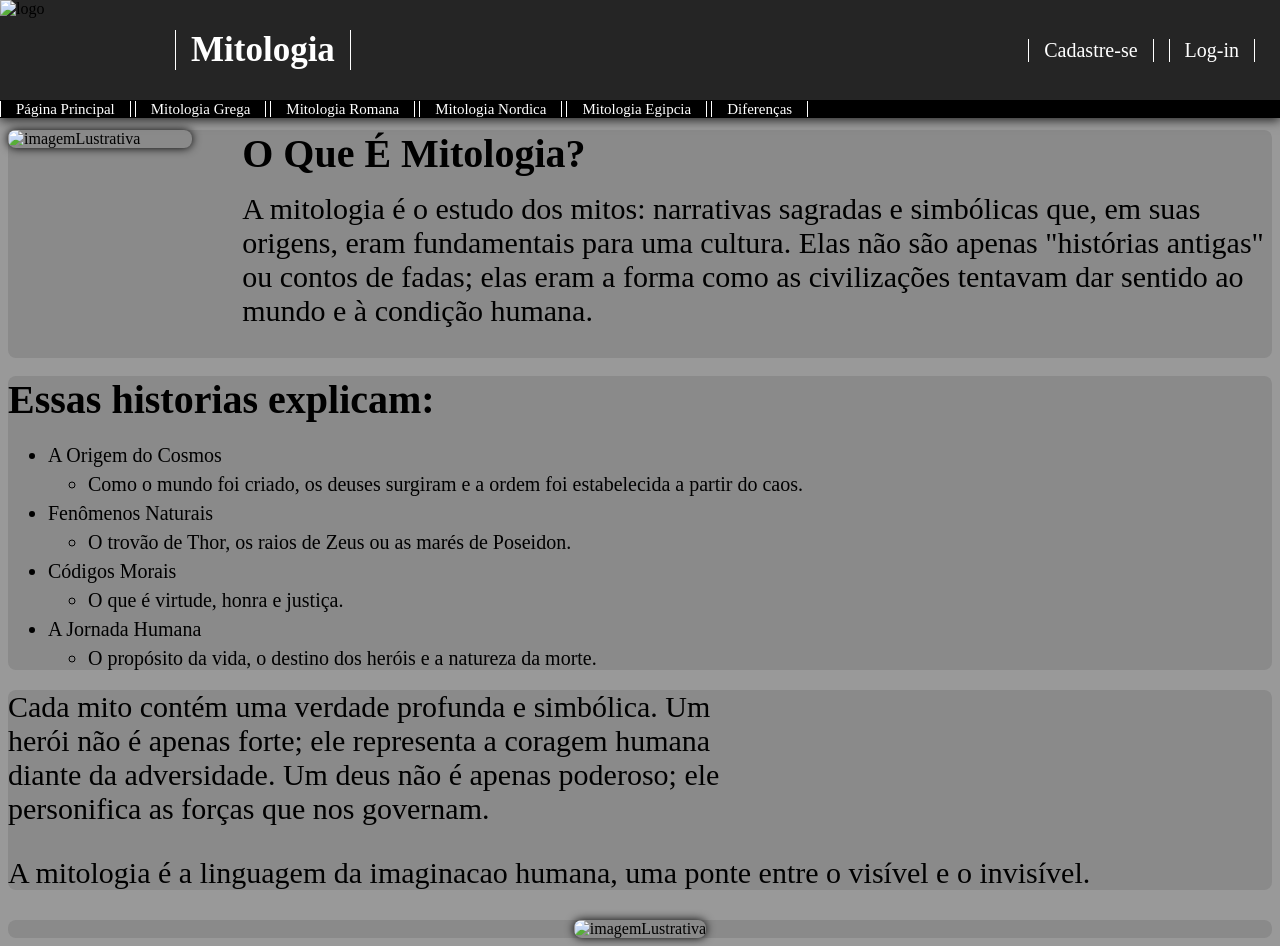
==== index.html @ 850090e5 "Add files via upload" ====
<!DOCTYPE html>
<html lang="pt-br">

<head>
    <meta charset="UTF-8">
    <meta name="viewport" content="width=device-width, initial-scale=1.0">
    <link rel="stylesheet" href="folhadeestilo.css">
    <title>Pagina inicial</title>
</head>

<body>
    <div class="position">
        <header>
            <img src="Imagens/imagem.png" alt="logo" class="logo">
            <h1>
                Mitologia
            </h1>
            <a href="cadLogin.html" class="cadastro">Cadastre-se</a>
            <a href="login.html" class="login">Log-in</a>
        </header>
        <nav>
            <a href="index.html">Página Principal</a>
            <a href="pag1.html">Mitologia Grega</a>
            <a href="pag2.html">Mitologia Romana</a>
            <a href="pag3.html">Mitologia Nordica</a>
            <a href="pag4.html">Mitologia Egipcia</a>
            <a href="pag5.html">Diferenças</a>
        </nav>
    </div>
    <main>
        <div class="caixona">
            <img src="Imagens/Mitologia.png" alt="imagemLustrativa" class="imagemIndex">
            <div>
                <h2>
                    O Que É Mitologia?
                </h2>
                <p class="pindex">
                    A mitologia é o estudo dos mitos: narrativas sagradas e simbólicas que, em suas origens, eram
                    fundamentais para uma cultura. Elas não são apenas "histórias antigas" ou contos de fadas; elas eram
                    a forma como as civilizações tentavam dar sentido ao mundo e à condição humana.
                </p>

            </div>
        </div>
        <br>
        <div class="background">
            <h2>
                Essas historias explicam:
            </h2>
            <ul class="pindex2">
                <li>
                    A Origem do Cosmos
                    <ul>
                        <li>
                            Como o mundo foi criado, os deuses surgiram e a ordem foi estabelecida a partir do caos.
                        </li>
                    </ul>
                </li>
                <li>
                    Fenômenos Naturais
                    <ul>
                        <li>
                            O trovão de Thor, os raios de Zeus ou as marés de Poseidon.
                        </li>
                    </ul>
                </li>
                <li>
                    Códigos Morais
                    <ul>
                        <li>
                            O que é virtude, honra e justiça.
                        </li>
                    </ul>
                </li>
                <li>
                    A Jornada Humana
                    <ul>
                        <li>
                            O propósito da vida, o destino dos heróis e a natureza da morte.
                        </li>
                    </ul>
                </li>
            </ul>
        </div>
        <div class="background">
            <p class="pindex" style="width: 60%;">
                Cada mito contém uma verdade profunda e simbólica. Um herói não é apenas forte; ele representa a coragem
                humana diante da adversidade. Um deus não é apenas poderoso; ele personifica as forças que nos governam.
            </p>
            <p style="font-family: fontPrincipal; font-size: 30px;">
                A mitologia é a linguagem da imaginacao humana, uma ponte entre o visível e o invisível.
            </p>
        </div>
        <div style="text-align: center;" class="background">
            <img src="Imagens/imagemFinalindex.jpg" alt="imagemLustrativa" style="width: 800px; border-radius: 8px;">
        </div>
    </main>
</body>

</html>
---- folhadeestilo.css ----
@font-face {
    font-family: 'fontPrincipal';
    src: url(fontes/GelioPasteli-zylD.ttf);
}

@font-face {
    font-family: 'fontTexto';
    src: url(fontes/Mount\ Olympus.otf);
}

@font-face {
    font-family: 'fontTexto2';
    src: url(fontes/Romanicum\ Regular.ttf);
}

.caixaPrincipal {
    display: flex;
    align-items: start;
    gap: 10px;
}

.imagemDif {
    margin-left: auto;
}

.table {
    box-shadow: 0px 0px 15px 0px rgb(75, 79, 82);
    border-collapse: collapse;
    color: white;
}

.table td {
    background-color: black;
    max-width: 130px;
    padding: 4px;
    border: 1px solid white;
    font-family: Arial;
}

.table td:hover {
    background-color: rgb(37, 37, 37);
    border-radius: 8px;
    transform: scale(1.1);
    transition: 0.4s;

}

.table th {
    padding: 8px;
    font-family: fontTexto2;
    background-color: rgb(0, 0, 0);
    border: 1px solid rgb(255, 255, 255)
}

body {
    background-color: rgb(153, 153, 153);
}

.background {
    background-color: rgb(138, 138, 138);
    border-radius: 8px;
}

.background img {
    box-shadow: 0px 0px 10px 0px black;
}

.caixona {
    background-color: rgb(138, 138, 138);
    border-radius: 8px;
    display: flex;
    align-items: flex-start;
    gap: 50px;
}

.caixona img {
    box-shadow: 0px 0px 10px 0px black;
}

li {
    padding-top: 6px;
}

main {
    margin-bottom: auto;
    margin-top: 130px;
}

.imagemEgipcia,
.imagemNordica,
.imagemRomana,
.imagemGrecia,
.imagemIndex {
    border-radius: 8px;
    width: 600px;
}

h2 {
    font-size: 40px;
    font-family: fontPrincipal;
    margin-top: 0px;
    margin-bottom: 15px;
}

.pindex {
    font-family: fontTexto;
    margin-top: 5px;
    font-size: 30px;
}

.pindex2 {
    font-family: fontTexto2;
    margin-top: 5px;
    font-size: 20px;
}

.position {
    position: fixed;
    left: 0;
    top: 0;
    width: 100%;
    box-shadow: 0px 2px 10px rgba(0, 0, 0, 0.8);
}

.grega {
    background-image: url(Imagens/CapaGrega.png);
    background-size: 100%;
    background-position-y: -60px;
}

.romana {
    background-image: url(Imagens/PainelRoma.png);
    background-size: 100%;
    background-position-y: -130px;
}

.nordica {
    background-image: url(Imagens/MitologiaNordica.png);
    background-size: 100%;
    background-position-y: -130px;
}

.egipcia {
    background-image: url(Imagens/HeaderEgipcia.png);
    background-size: 100%;
    background-position-y: -90px;
}

.login {
    margin-right: 25px;
}

.cadastro {
    margin-right: 15px;
    margin-left: auto;
}

nav a {
    font-family: fontTexto;
    font-size: 15px;
    padding-left: 15px;
    padding-right: 15px;
    border-left: 1px solid white;
    border-right: 1px solid white;
    text-decoration: none;
    color: white;
    transition: 0.3s;
}

nav a:hover {
    color: rgb(204, 204, 204);
}

header a {
    background-color: rgb(37, 37, 37);
    font-family: fontTexto2;
    font-size: 20px;
    padding-left: 15px;
    padding-right: 15px;
    border-left: 1px solid white;
    border-right: 1px solid white;
    text-decoration: none;
    color: white;
    width: fit-content;
    transition: 0.3s;
}

header a:hover {
    transform: scale(1.1);
    color: rgb(204, 204, 204);
}

header {
    align-items: center;
    display: flex;
    width: 100%;
    height: 100px;
    background-color: rgb(37, 37, 37);
}

.logo {
    width: 150px;
    height: 100px;

}

h1 {
    padding-left: 15px;
    padding-right: 15px;
    border-left: 1px solid white;
    border-right: 1px solid white;
    background-color: rgb(37, 37, 37);
    max-width: fit-content;
    position: relative;
    margin-left: 25px;
    font-family: fontPrincipal;
    font-size: 35px;
    color: rgb(255, 255, 255);
    width: 100%;
}

nav {
    background-color: black;
}

.boxCadastro {
    color: white;
    display: flex;
    justify-content: center;
    align-items: center;
    margin-bottom: auto;
    margin-top: 50px;
}

.boxCadastro div {
    margin-top: 80px;
    border-radius: 8px;
    padding: 15px;
    background-color: rgb(37, 37, 37);
    border: 1px solid white;
    box-shadow: 0px 0px 10px 0px black;
}

.enviar {
    border: transparent;
}

form a:hover,
.enviar:hover {
    transform: scale(1.1);
    color: rgb(204, 204, 204);
}

.marginEnviar1 {
    margin-right: auto;
    margin-left: 70px;
}

.marginEnviar {
    margin-right: auto;
    margin-left: 20px;
}

.marginLink {
    display: inline-block;
    margin-right: auto;
    margin-left: 20px;
    font-family: fontTexto2;
    font-size: 20px;
    margin-right: auto;
    margin-left: 15px;
    padding-left: 15px;
    padding-right: 15px;
    border-left: 1px solid white;
    border-right: 1px solid white;
    text-decoration: none;
    color: white;
    width: fit-content;
    transition: 0.3s;
}

.enviar {
    font-family: fontTexto2;
    margin-top: 5px;
    font-size: 20px;
    padding-right: 15px;
    padding-left: 15px;
    border-left: 1px solid white;
    border-right: 1px solid white;
    background-color: rgb(37, 37, 37);
    text-decoration: none;
    color: white;
    transition: 0.3s;
}

p.pindex2 input {
    border: transparent;
    padding: 8px;
    border-radius: 5px;
}

p.pindex2 input:hover {
    transition: 0.2s;
    background-color: rgb(230, 230, 230);
}

p input:focus {
    outline: none;
}

select {
    padding: 3px 0px 3px 6px;
    border: 1px solid white;
    border-radius: 8px;
    cursor: pointer;
    margin-left: 12px;
    width: 60px;
    appearance: none;
}
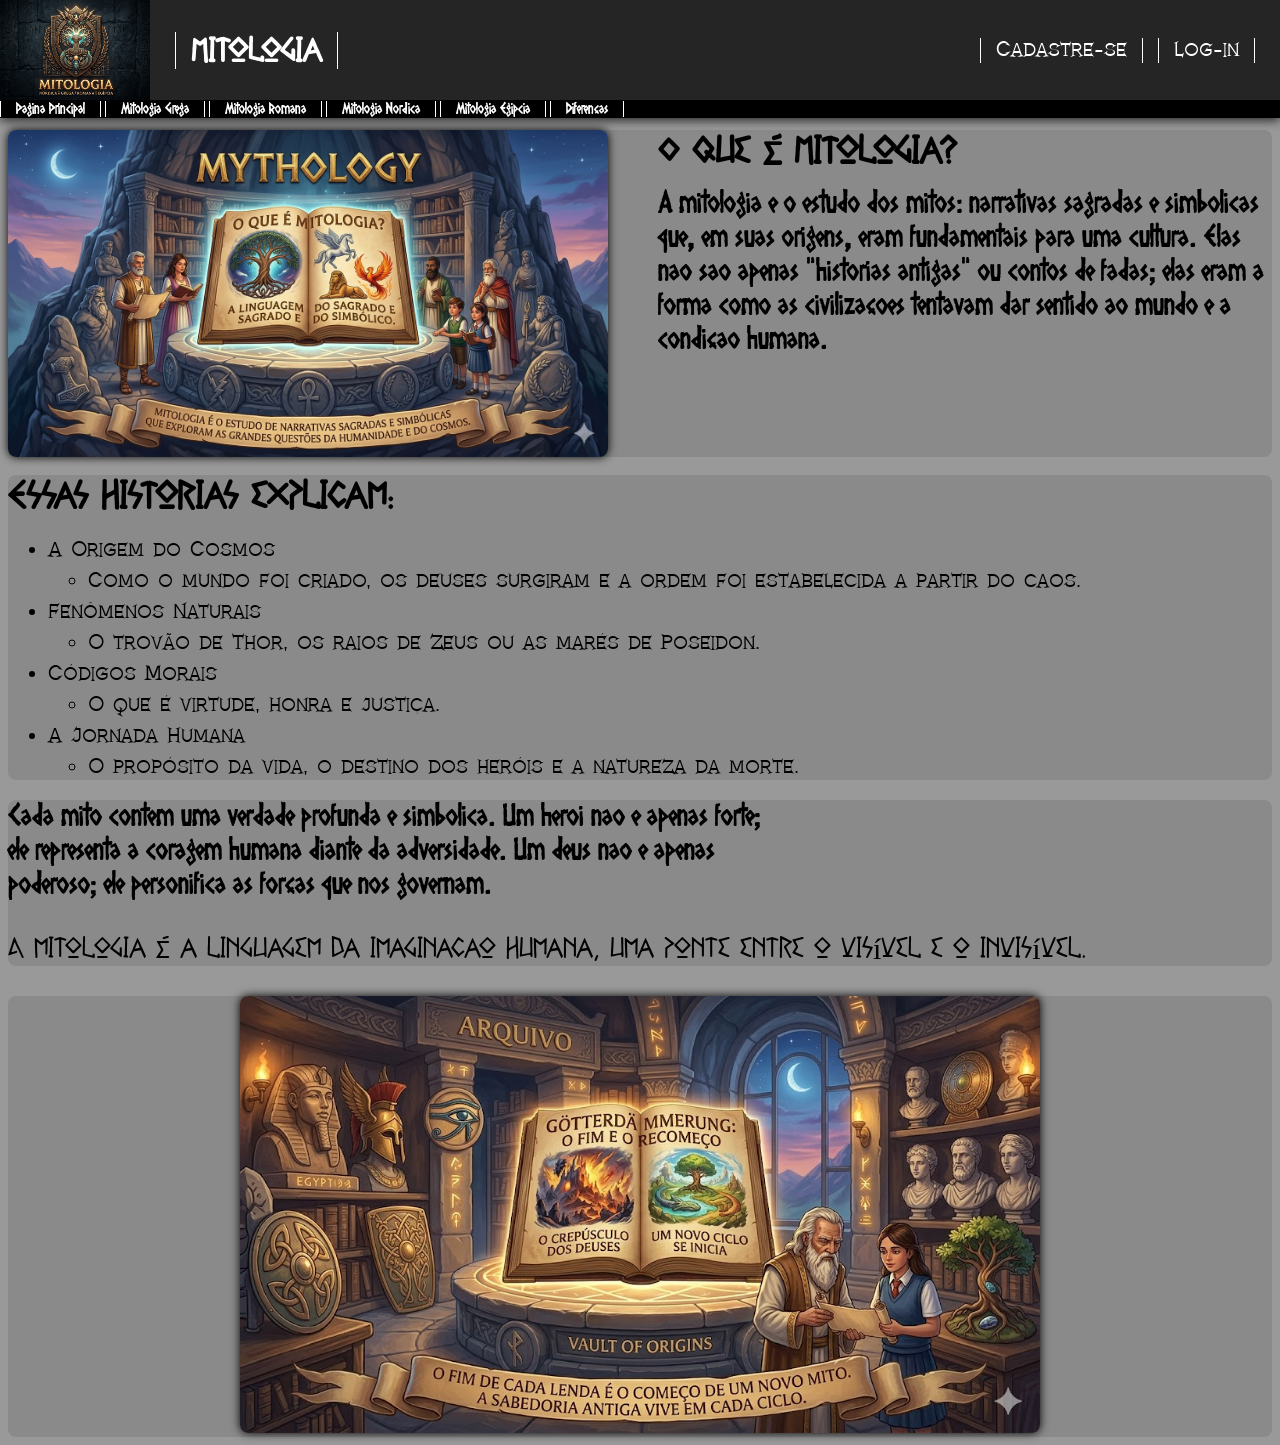
==== commit 36c01ad3: "Fix image paths and HTML structure in index.html Updated image paths and fixed HTML structure." ====
--- a/index.html
+++ b/index.html
@@ -11,7 +11,7 @@
 <body>
     <div class="position">
         <header>
-            <img src="Imagens/imagem.png" alt="logo" class="logo">
+            <img src="imagem.png" alt="logo" class="logo">
             <h1>
                 Mitologia
             </h1>
@@ -29,7 +29,7 @@
     </div>
     <main>
         <div class="caixona">
-            <img src="Imagens/Mitologia.png" alt="imagemLustrativa" class="imagemIndex">
+            <img src="Mitologia.png" alt="imagemLustrativa" class="imagemIndex">
             <div>
                 <h2>
                     O Que É Mitologia?
@@ -92,9 +92,9 @@
             </p>
         </div>
         <div style="text-align: center;" class="background">
-            <img src="Imagens/imagemFinalindex.jpg" alt="imagemLustrativa" style="width: 800px; border-radius: 8px;">
+            <img src="imagemFinalindex.jpg" alt="imagemLustrativa" style="width: 800px; border-radius: 8px;">
         </div>
     </main>
 </body>
 
-</html>+</html>
--- a/folhadeestilo.css
+++ b/folhadeestilo.css
@@ -1,16 +1,16 @@
 @font-face {
     font-family: 'fontPrincipal';
-    src: url(fontes/GelioPasteli-zylD.ttf);
+    src: url(GelioPasteli-zylD.ttf);
 }
 
 @font-face {
     font-family: 'fontTexto';
-    src: url(fontes/Mount\ Olympus.otf);
+    src: url(Mount\ Olympus.otf);
 }
 
 @font-face {
     font-family: 'fontTexto2';
-    src: url(fontes/Romanicum\ Regular.ttf);
+    src: url(Romanicum\ Regular.ttf);
 }
 
 .caixaPrincipal {
@@ -316,4 +316,4 @@
     margin-left: 12px;
     width: 60px;
     appearance: none;
-}+}
